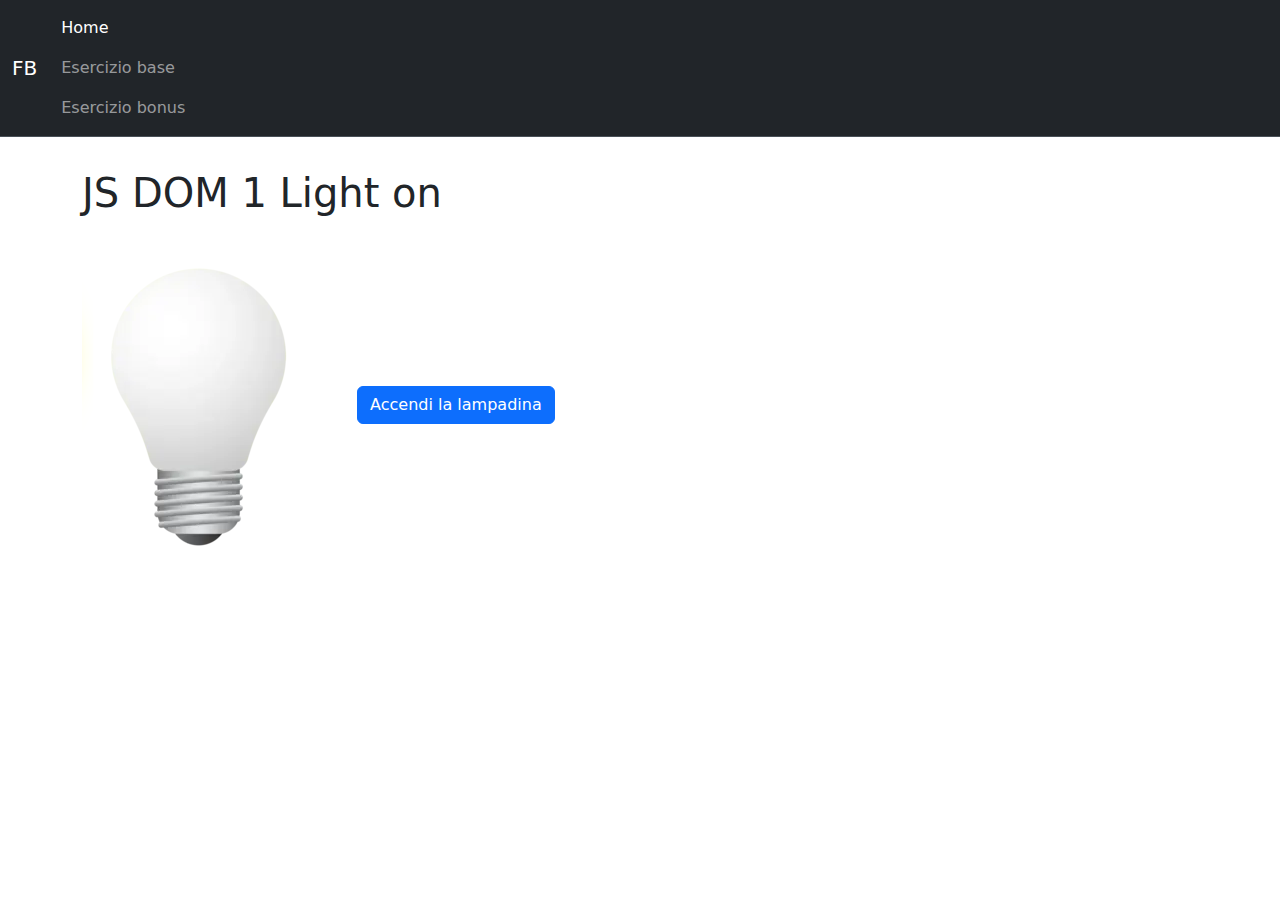
==== esercizio-base/index.html @ 07b95104 "first commit" ====
<!DOCTYPE html>
<html lang="it">

<head>
    <meta charset="UTF-8">
    <meta name="viewport" content="width=device-width, initial-scale=1.0">
    <title>Esercizio GG/MM/2025 - Federico Bacci - Boolean corso Web Development classe #144</title>

    <meta name="description" content="Esercizio n°@ (GG/MM/2025): @@@TITOLO_PROGETTO@@@ - @@@DESCRIZIONE_PROGETTO@@@. 
    Studente: Federico Bacci. 
    Corso: Boolean corso Web Development classe #144">

    <!-- FONT AWESOME 6.7.2 CDN -->
    <!-- <link rel="stylesheet" href="https://cdnjs.cloudflare.com/ajax/libs/font-awesome/6.7.2/css/all.min.css" integrity="sha512-Evv84Mr4kqVGRNSgIGL/F/aIDqQb7xQ2vcrdIwxfjThSH8CSR7PBEakCr51Ck+w+/U6swU2Im1vVX0SVk9ABhg==" crossorigin="anonymous" referrerpolicy="no-referrer" /> -->

    <!-- BOOTSTRAP 5.3.3 CDN (CSS) -->
    <link href="https://cdn.jsdelivr.net/npm/bootstrap@5.3.3/dist/css/bootstrap.min.css" rel="stylesheet"
        integrity="sha384-QWTKZyjpPEjISv5WaRU9OFeRpok6YctnYmDr5pNlyT2bRjXh0JMhjY6hW+ALEwIH" crossorigin="anonymous">

    <!-- CUSTOM CSS -->
    <link rel="stylesheet" href="./assets/css/style.css">
</head>

<body>

    <header>
        <nav class="navbar navbar-expand-lg bg-dark border-bottom border-body" data-bs-theme="dark">
            <div class="container-fluid">
                <a class="navbar-brand" href="/">
                    FB
                </a>
                <button class="navbar-toggler" type="button" data-bs-toggle="collapse"
                    data-bs-target="#navbarSupportedContent" aria-controls="navbarSupportedContent"
                    aria-expanded="false" aria-label="Toggle navigation">
                    <span class="navbar-toggler-icon"></span>
                </button>
                <div class="collapse navbar-collapse" id="navbarSupportedContent">
                    <ul class="navbar-nav me-auto mb-2 mb-lg-0">
                        <li class="nav-item">
                            <a class="nav-link active" aria-current="page" href="/">
                                Home
                            </a>
                            <a class="nav-link" aria-current="page" href="/esercizio-base/index.html">
                                Esercizio base
                            </a>
                            <a class="nav-link" aria-current="page" href="/esercizio-bonus/index.html">
                                Esercizio bonus
                            </a>
                        </li>
                    </ul>
                </div>
            </div>
        </nav>
    </header>

    <main>
        <section>
            <div class="container">
                <div class="row">
                    <div class="col-12">
                        <h1>
                            JS DOM 1 Light on
                        </h1>

                        <img src="./assets/img/white_lamp.png" alt="Lampadina spenta" />
                        <button id="turnOn" class="btn btn-primary">
                            Accendi la lampadina
                        </button>
                    </div>
                </div>
            </div>
        </section>
    </main>

    <!-- BOOTSTRAP 5.3.3 CDN (JS) -->
    <script src="https://cdn.jsdelivr.net/npm/bootstrap@5.3.3/dist/js/bootstrap.bundle.min.js"
        integrity="sha384-YvpcrYf0tY3lHB60NNkmXc5s9fDVZLESaAA55NDzOxhy9GkcIdslK1eN7N6jIeHz"
        crossorigin="anonymous"></script>

    <!-- CUSTOM JS -->
    <script src="./assets/js/main.js"></script>
</body>

</html>
---- esercizio-base/assets/css/style.css ----
/* RESET */
* {
    margin: 0;
    padding: 0;
    box-sizing: border-box;
}



/* DEBUG */
.debug ,
.debug * {
    padding: 5px;
    background-color: #ff000022;
    border: 2px dashed red;
}



/* ⚙️ VARIABILI ⚙️ */
:root {
    --section-spacing: 1rem;
}



/* UTILS */
section {
    padding: calc(2 * var(--section-spacing)) 0;
}
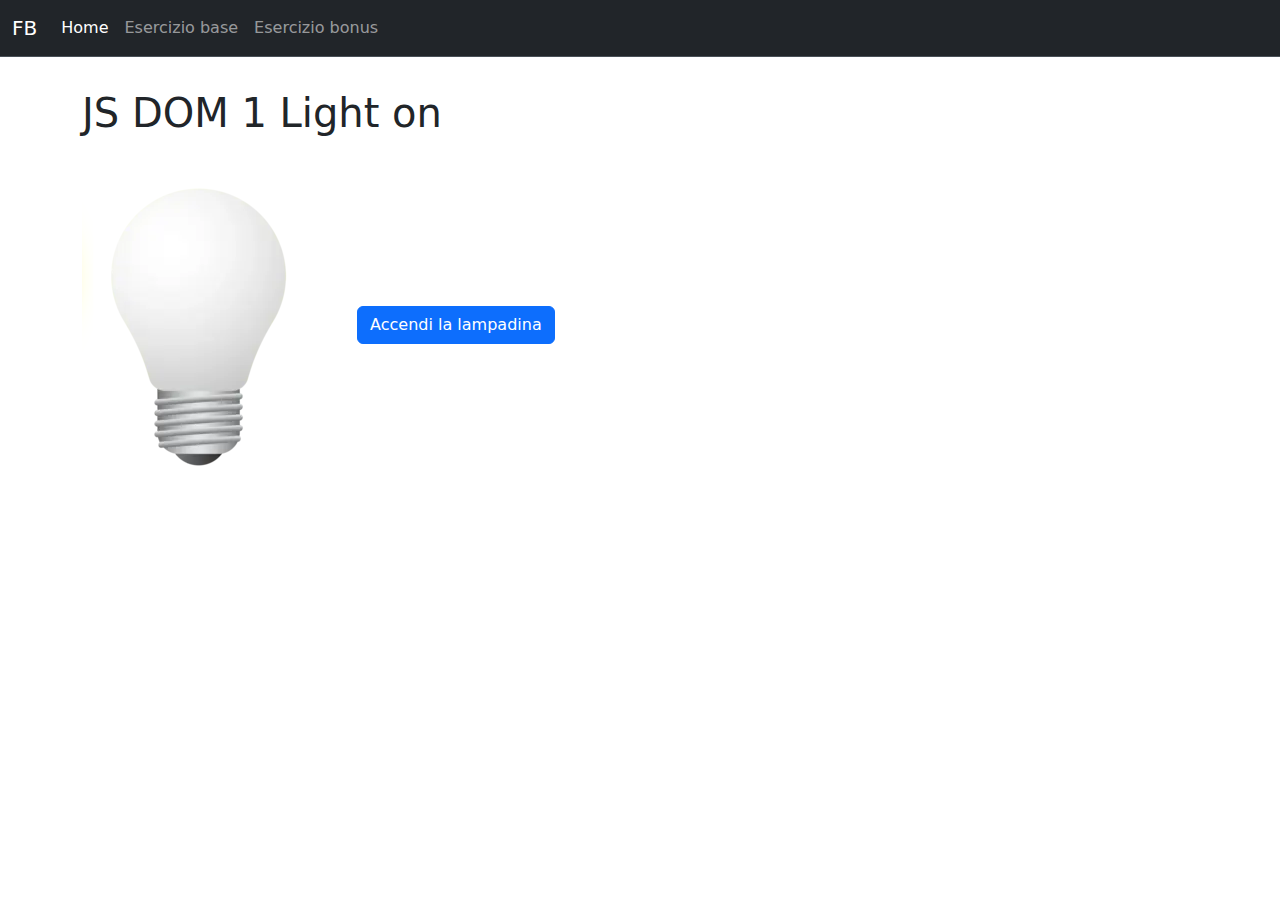
==== commit 6d91504e: "sistemazioni" ====
--- a/esercizio-base/index.html
+++ b/esercizio-base/index.html
@@ -40,9 +40,13 @@
                             <a class="nav-link active" aria-current="page" href="/">
                                 Home
                             </a>
+                        </li>
+                        <li class="nav-item">
                             <a class="nav-link" aria-current="page" href="/esercizio-base/index.html">
                                 Esercizio base
                             </a>
+                        </li>
+                        <li class="nav-item">
                             <a class="nav-link" aria-current="page" href="/esercizio-bonus/index.html">
                                 Esercizio bonus
                             </a>
